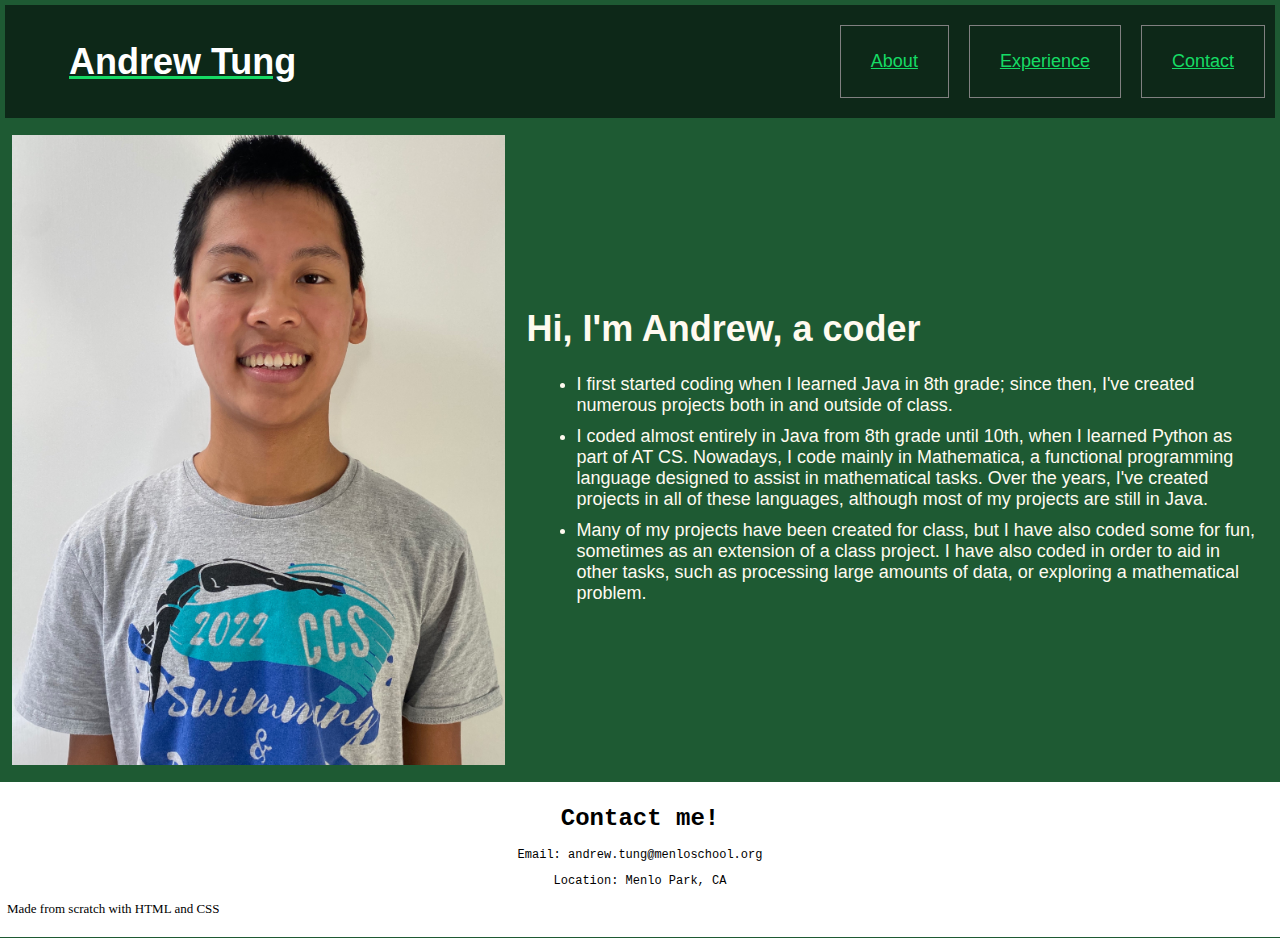
==== portfolio/about.html @ 81a85bd3 "made experience page" ====
<!DOCTYPE html>

<html>
    <head>
        <title>About Me</title>
        <link rel="stylesheet" type="text/css" href="overallstyle.css">
        <link rel="stylesheet" type="text/css" href="aboutstyle.css">
    </head>
    <body>
        <div class = "main">
            <div class="navbar">
                <h1><a href="hero.html" ><span id="title-link">Andrew Tung</span></a></h1>
                <div id="buttons">
                    <a href="about.html"><div class = "clicky">About</div></a>
                    <a href="experience.html"><div class = "clicky">Experience</div></a>
                    <a href="#contact"><div class = "clicky">Contact</div></a>
                </div>
            </div>
            <div class = "content">
                <table>
                    <tr>
                        <td>
                            <img src="me.jpeg" id = "my-picture">
                        </td>
                        <td>
                            <h1>Hi, I'm Andrew, a coder</h1>
                            <ul>
                                <li>I first started coding when I learned Java in 8th grade; since then, I've created numerous projects both in and outside of class.</li>
                                <li>I coded almost entirely in Java from 8th grade until 10th, when I learned Python as part of AT CS. Nowadays, I code mainly in Mathematica, a functional programming language designed to assist in mathematical tasks. Over the years, I've created projects in all of these languages, although most of my projects are still in Java.</li>
                                <li>Many of my projects have been created for class, but I have also coded some for fun, sometimes as an extension of a class project. I have also coded in order to aid in other tasks, such as processing large amounts of data, or exploring a mathematical problem.</li>
                            </ul>
                        </td>
                    </tr>
                </table>
            </div>
            
            <div class="footer" id="contact">
                <center><h1>Contact me!</h1>
                <p>Email: andrew.tung@menloschool.org</p>
                <p>Location: Menlo Park, CA</p></center>
                <p id="uppercase-font">Made from scratch with HTML and CSS</p>
            </div>
        </div>
        
    </body>
</html>
---- portfolio/overallstyle.css ----
body{
    background-color:#04471CE5;
    color:floralwhite;
    font-family:sans-serif;
    font-size:large;
    margin:0px;
}

img{
    height: 50vh;
}

a {
    color:#16DB65;
}

.navbar{
    position:sticky;
    top: 0;
    display:flex;
    flex-direction:row;
    justify-content:space-between;
    align-items:center;
    background-color: #0D2818;
    margin: 5px;
    padding-top: 10px;
    padding-bottom: 10px;
}
#buttons{
    display:flex;
    justify-content:space-around;
}

#title-link{
    color:white;
    margin: 5vw;
    text-decoration: none;
}

.clicky{
    padding-top: 25px;
    padding-bottom: 25px;
    padding-left: 30px;
    padding-right: 30px;
    border: gray 1px solid;
    margin: 10px;
}


.footer{
    font-size:small;
    padding: 7px;
    font-family:monospace;
    color: black;
    background-color:white;
}

#uppercase-font{
    font-family:copperplate;
}

td{
    padding: 10px;
}

li{
    margin: 10px;
}
---- portfolio/aboutstyle.css ----
#my-picture{
    height:70vh;
}
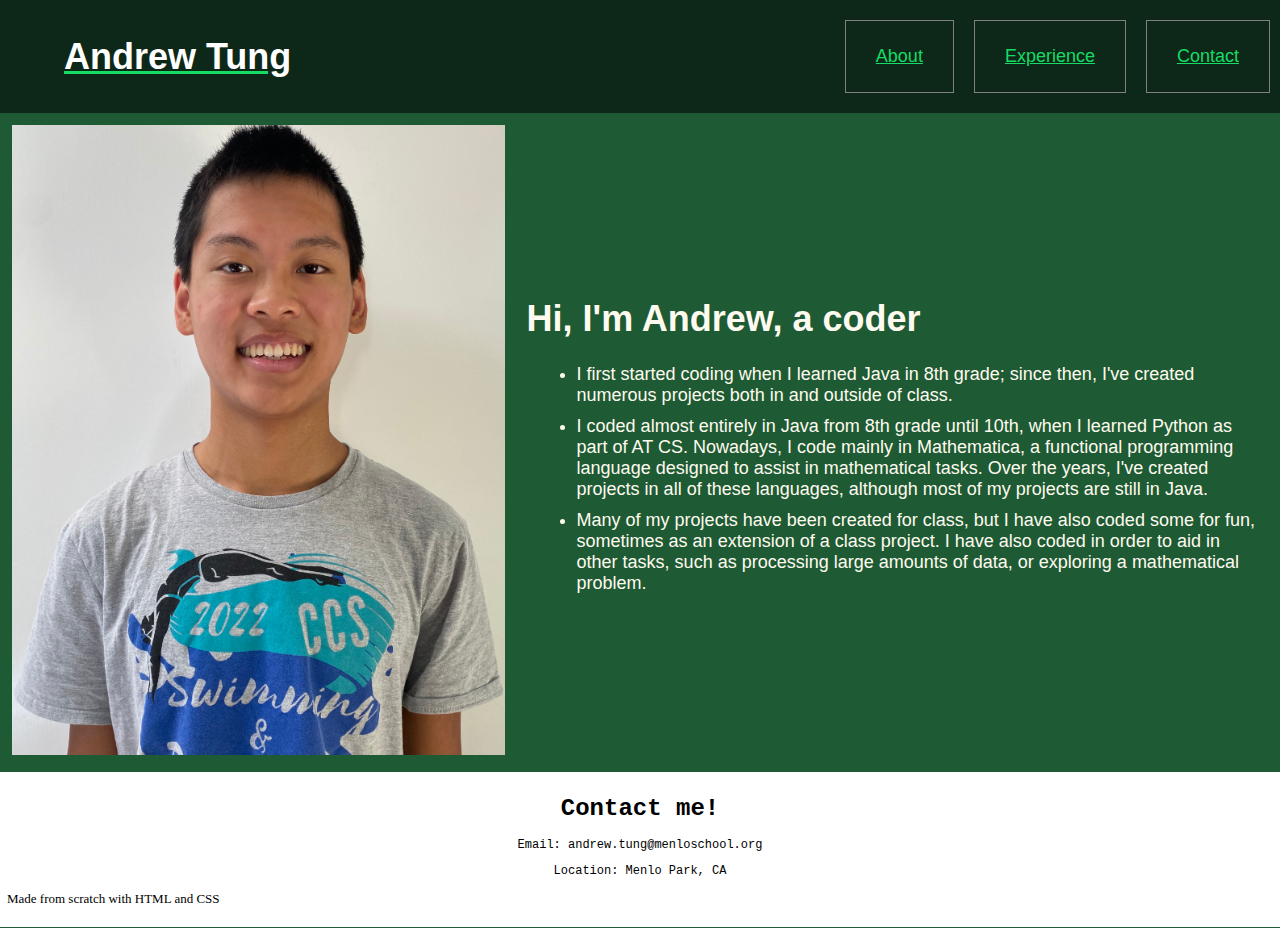
==== commit eff4d699: "new branch" ====
--- a/portfolio/about.html
+++ b/portfolio/about.html
@@ -1,5 +1,5 @@
 <!DOCTYPE html>
-
+<!--todo: add bootstrap code-->
 <html>
     <head>
         <title>About Me</title>
--- a/portfolio/overallstyle.css
+++ b/portfolio/overallstyle.css
@@ -22,7 +22,6 @@
     justify-content:space-between;
     align-items:center;
     background-color: #0D2818;
-    margin: 5px;
     padding-top: 10px;
     padding-bottom: 10px;
 }
--- a/portfolio/aboutstyle.css
+++ b/portfolio/aboutstyle.css
@@ -1,4 +1,3 @@
 #my-picture{
     height:70vh;
-}
-
+}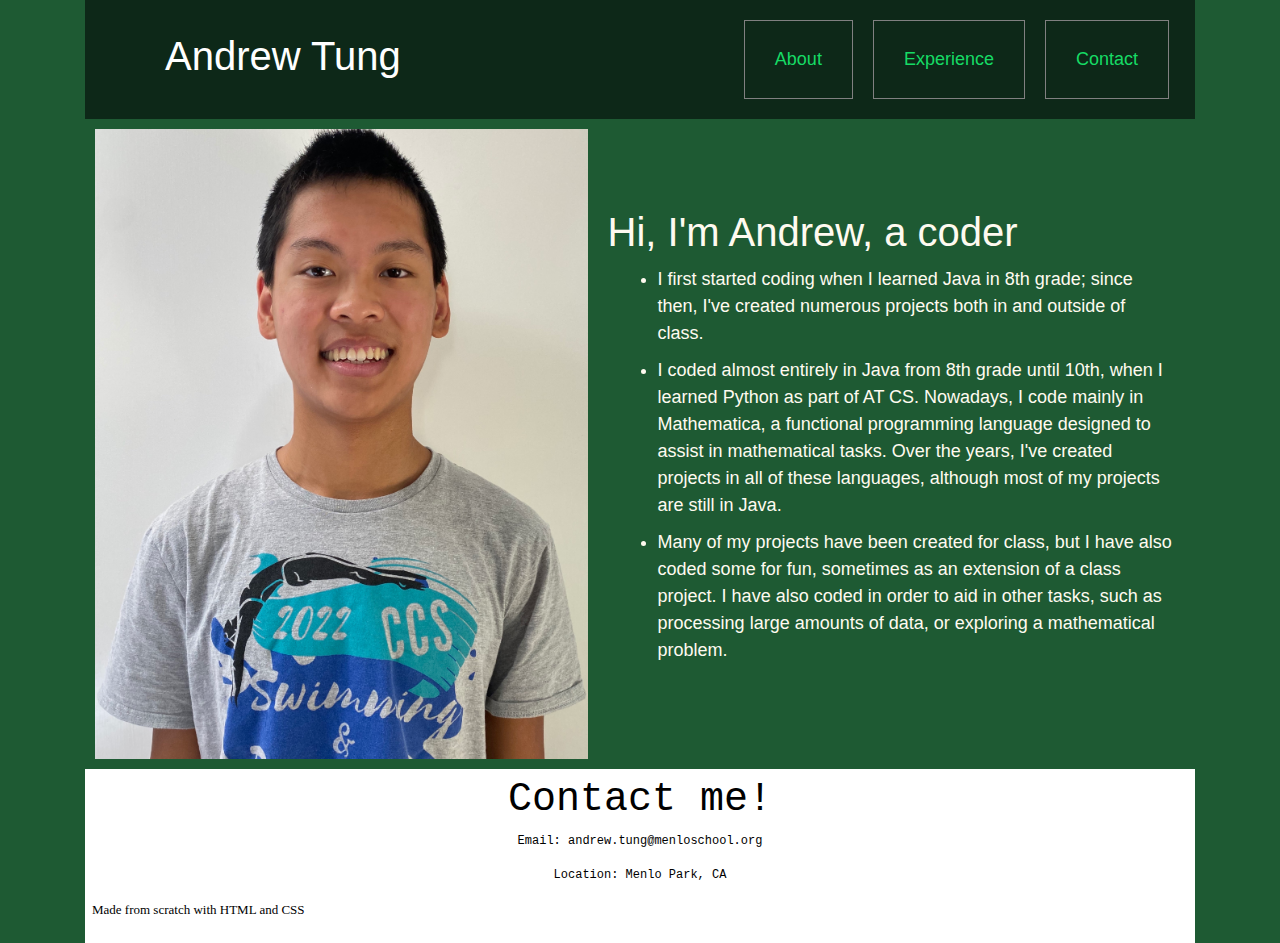
==== commit 1d449540: "started adding bootstrap" ====
--- a/portfolio/about.html
+++ b/portfolio/about.html
@@ -1,46 +1,61 @@
 <!DOCTYPE html>
-<!--todo: add bootstrap code-->
+
 <html>
     <head>
+        <!-- Required meta tags -->
+        <meta charset="utf-8">
+        <meta name="viewport" content="width=device-width, initial-scale=1, shrink-to-fit=no">
+
+        <!-- Bootstrap CSS -->
+        <link rel="stylesheet" href="https://cdn.jsdelivr.net/npm/bootstrap@4.3.1/dist/css/bootstrap.min.css" integrity="sha384-ggOyR0iXCbMQv3Xipma34MD+dH/1fQ784/j6cY/iJTQUOhcWr7x9JvoRxT2MZw1T" crossorigin="anonymous">
+        
+        <!-- Your Personal CSS BELOW this Line -->
+
         <title>About Me</title>
         <link rel="stylesheet" type="text/css" href="overallstyle.css">
         <link rel="stylesheet" type="text/css" href="aboutstyle.css">
     </head>
     <body>
-        <div class = "main">
-            <div class="navbar">
-                <h1><a href="hero.html" ><span id="title-link">Andrew Tung</span></a></h1>
-                <div id="buttons">
-                    <a href="about.html"><div class = "clicky">About</div></a>
-                    <a href="experience.html"><div class = "clicky">Experience</div></a>
-                    <a href="#contact"><div class = "clicky">Contact</div></a>
+        <div class="container">
+            <div class = "main">
+                <div class="navbar">
+                    <h1><a href="hero.html" ><span id="title-link">Andrew Tung</span></a></h1>
+                    <div id="buttons">
+                        <a href="about.html"><div class = "clicky">About</div></a>
+                        <a href="experience.html"><div class = "clicky">Experience</div></a>
+                        <a href="#contact"><div class = "clicky">Contact</div></a>
+                    </div>
+                </div>
+                <div class = "content">
+                    <table>
+                        <tr>
+                            <td>
+                                <img src="me.jpeg" id = "my-picture">
+                            </td>
+                            <td>
+                                <h1>Hi, I'm Andrew, a coder</h1>
+                                <ul>
+                                    <li>I first started coding when I learned Java in 8th grade; since then, I've created numerous projects both in and outside of class.</li>
+                                    <li>I coded almost entirely in Java from 8th grade until 10th, when I learned Python as part of AT CS. Nowadays, I code mainly in Mathematica, a functional programming language designed to assist in mathematical tasks. Over the years, I've created projects in all of these languages, although most of my projects are still in Java.</li>
+                                    <li>Many of my projects have been created for class, but I have also coded some for fun, sometimes as an extension of a class project. I have also coded in order to aid in other tasks, such as processing large amounts of data, or exploring a mathematical problem.</li>
+                                </ul>
+                            </td>
+                        </tr>
+                    </table>
+                </div>
+                
+                <div class="footer" id="contact">
+                    <center><h1>Contact me!</h1>
+                    <p>Email: andrew.tung@menloschool.org</p>
+                    <p>Location: Menlo Park, CA</p></center>
+                    <p id="uppercase-font">Made from scratch with HTML and CSS</p>
                 </div>
             </div>
-            <div class = "content">
-                <table>
-                    <tr>
-                        <td>
-                            <img src="me.jpeg" id = "my-picture">
-                        </td>
-                        <td>
-                            <h1>Hi, I'm Andrew, a coder</h1>
-                            <ul>
-                                <li>I first started coding when I learned Java in 8th grade; since then, I've created numerous projects both in and outside of class.</li>
-                                <li>I coded almost entirely in Java from 8th grade until 10th, when I learned Python as part of AT CS. Nowadays, I code mainly in Mathematica, a functional programming language designed to assist in mathematical tasks. Over the years, I've created projects in all of these languages, although most of my projects are still in Java.</li>
-                                <li>Many of my projects have been created for class, but I have also coded some for fun, sometimes as an extension of a class project. I have also coded in order to aid in other tasks, such as processing large amounts of data, or exploring a mathematical problem.</li>
-                            </ul>
-                        </td>
-                    </tr>
-                </table>
-            </div>
-            
-            <div class="footer" id="contact">
-                <center><h1>Contact me!</h1>
-                <p>Email: andrew.tung@menloschool.org</p>
-                <p>Location: Menlo Park, CA</p></center>
-                <p id="uppercase-font">Made from scratch with HTML and CSS</p>
-            </div>
         </div>
-        
+
+        <!-- Your Content ABOVE this Line -->
+        <script src="https://code.jquery.com/jquery-3.3.1.slim.min.js" integrity="sha384-q8i/X+965DzO0rT7abK41JStQIAqVgRVzpbzo5smXKp4YfRvH+8abtTE1Pi6jizo" crossorigin="anonymous"></script>
+        <script src="https://cdn.jsdelivr.net/npm/popper.js@1.14.7/dist/umd/popper.min.js" integrity="sha384-UO2eT0CpHqdSJQ6hJty5KVphtPhzWj9WO1clHTMGa3JDZwrnQq4sF86dIHNDz0W1" crossorigin="anonymous"></script>
+        <script src="https://cdn.jsdelivr.net/npm/bootstrap@4.3.1/dist/js/bootstrap.min.js" integrity="sha384-JjSmVgyd0p3pXB1rRibZUAYoIIy6OrQ6VrjIEaFf/nJGzIxFDsf4x0xIM+B07jRM" crossorigin="anonymous"></script>
     </body>
 </html>--- a/portfolio/overallstyle.css
+++ b/portfolio/overallstyle.css
@@ -10,8 +10,13 @@
     height: 50vh;
 }
 
+
 a {
     color:#16DB65;
+}
+
+a:hover{
+    color:white;
 }
 
 .navbar{
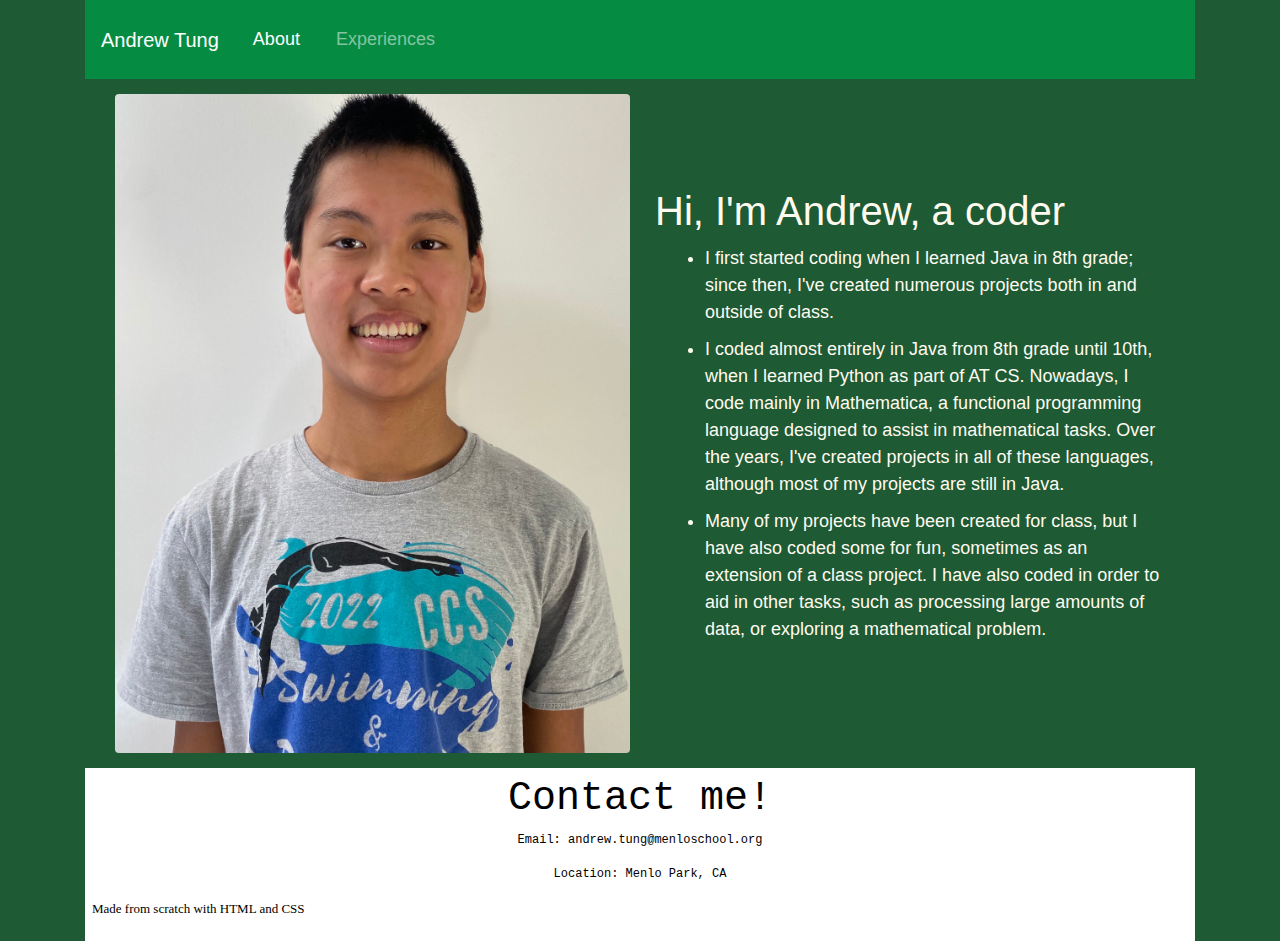
==== commit ec8b13c9: "started adding bootstrap stuff" ====
--- a/portfolio/about.html
+++ b/portfolio/about.html
@@ -1,61 +1,81 @@
 <!DOCTYPE html>
 
 <html>
-    <head>
-        <!-- Required meta tags -->
-        <meta charset="utf-8">
-        <meta name="viewport" content="width=device-width, initial-scale=1, shrink-to-fit=no">
 
-        <!-- Bootstrap CSS -->
-        <link rel="stylesheet" href="https://cdn.jsdelivr.net/npm/bootstrap@4.3.1/dist/css/bootstrap.min.css" integrity="sha384-ggOyR0iXCbMQv3Xipma34MD+dH/1fQ784/j6cY/iJTQUOhcWr7x9JvoRxT2MZw1T" crossorigin="anonymous">
-        
-        <!-- Your Personal CSS BELOW this Line -->
+<head>
+    <!-- Required meta tags -->
+    <meta charset="utf-8">
+    <meta name="viewport" content="width=device-width, initial-scale=1, shrink-to-fit=no">
 
-        <title>About Me</title>
-        <link rel="stylesheet" type="text/css" href="overallstyle.css">
-        <link rel="stylesheet" type="text/css" href="aboutstyle.css">
-    </head>
-    <body>
-        <div class="container">
-            <div class = "main">
-                <div class="navbar">
-                    <h1><a href="hero.html" ><span id="title-link">Andrew Tung</span></a></h1>
-                    <div id="buttons">
-                        <a href="about.html"><div class = "clicky">About</div></a>
-                        <a href="experience.html"><div class = "clicky">Experience</div></a>
-                        <a href="#contact"><div class = "clicky">Contact</div></a>
-                    </div>
-                </div>
-                <div class = "content">
-                    <table>
-                        <tr>
-                            <td>
-                                <img src="me.jpeg" id = "my-picture">
-                            </td>
-                            <td>
-                                <h1>Hi, I'm Andrew, a coder</h1>
-                                <ul>
-                                    <li>I first started coding when I learned Java in 8th grade; since then, I've created numerous projects both in and outside of class.</li>
-                                    <li>I coded almost entirely in Java from 8th grade until 10th, when I learned Python as part of AT CS. Nowadays, I code mainly in Mathematica, a functional programming language designed to assist in mathematical tasks. Over the years, I've created projects in all of these languages, although most of my projects are still in Java.</li>
-                                    <li>Many of my projects have been created for class, but I have also coded some for fun, sometimes as an extension of a class project. I have also coded in order to aid in other tasks, such as processing large amounts of data, or exploring a mathematical problem.</li>
-                                </ul>
-                            </td>
-                        </tr>
-                    </table>
-                </div>
-                
-                <div class="footer" id="contact">
-                    <center><h1>Contact me!</h1>
-                    <p>Email: andrew.tung@menloschool.org</p>
-                    <p>Location: Menlo Park, CA</p></center>
-                    <p id="uppercase-font">Made from scratch with HTML and CSS</p>
-                </div>
+    <!-- Bootstrap CSS -->
+    <link rel="stylesheet" href="https://cdn.jsdelivr.net/npm/bootstrap@4.3.1/dist/css/bootstrap.min.css"
+        integrity="sha384-ggOyR0iXCbMQv3Xipma34MD+dH/1fQ784/j6cY/iJTQUOhcWr7x9JvoRxT2MZw1T" crossorigin="anonymous">
+
+    <!-- Your Personal CSS BELOW this Line -->
+
+    <title>About Me</title>
+    <link rel="stylesheet" type="text/css" href="overallstyle.css">
+    <link rel="stylesheet" type="text/css" href="aboutstyle.css">
+</head>
+
+<body>
+    <div class="container">
+        <nav class="navbar sticky-top navbar-expand-lg navbar-dark">
+            <a class="navbar-brand" href="hero.html">Andrew Tung</a>
+            <div class="collapse navbar-collapse" id="navbarNavDropdown">
+                <ul class="navbar-nav">
+                    <li class="nav-item active">
+                        <a class="nav-link" href="about.html">About</a>
+                    </li>
+                    <li class="nav-item">
+                        <a class="nav-link" href="experience.html">Experiences</a>
+                    </li>
+                </ul>
+            </div>
+        </nav>
+
+        <div class="row align-items-center">
+            <div class="col-md-6 text-center">
+                <img src="me.jpeg" class="rounded" id="my-picture">
+            </div>
+            <div class="col-md-6">
+                <h1>Hi, I'm Andrew, a coder</h1>
+                <ul>
+                    <li>I first started coding when I learned Java in 8th grade; since then, I've created numerous
+                        projects both in and outside of class.</li>
+                    <li>I coded almost entirely in Java from 8th grade until 10th, when I learned Python as part of AT
+                        CS. Nowadays, I code mainly in Mathematica, a functional programming language designed to assist
+                        in mathematical tasks. Over the years, I've created projects in all of these languages, although
+                        most of my projects are still in Java.</li>
+                    <li>Many of my projects have been created for class, but I have also coded some for fun, sometimes
+                        as an extension of a class project. I have also coded in order to aid in other tasks, such as
+                        processing large amounts of data, or exploring a mathematical problem.</li>
+                </ul>
             </div>
         </div>
 
-        <!-- Your Content ABOVE this Line -->
-        <script src="https://code.jquery.com/jquery-3.3.1.slim.min.js" integrity="sha384-q8i/X+965DzO0rT7abK41JStQIAqVgRVzpbzo5smXKp4YfRvH+8abtTE1Pi6jizo" crossorigin="anonymous"></script>
-        <script src="https://cdn.jsdelivr.net/npm/popper.js@1.14.7/dist/umd/popper.min.js" integrity="sha384-UO2eT0CpHqdSJQ6hJty5KVphtPhzWj9WO1clHTMGa3JDZwrnQq4sF86dIHNDz0W1" crossorigin="anonymous"></script>
-        <script src="https://cdn.jsdelivr.net/npm/bootstrap@4.3.1/dist/js/bootstrap.min.js" integrity="sha384-JjSmVgyd0p3pXB1rRibZUAYoIIy6OrQ6VrjIEaFf/nJGzIxFDsf4x0xIM+B07jRM" crossorigin="anonymous"></script>
-    </body>
+
+
+        <div class="footer" id="contact">
+            <center>
+                <h1>Contact me!</h1>
+                <p>Email: andrew.tung@menloschool.org</p>
+                <p>Location: Menlo Park, CA</p>
+            </center>
+            <p id="uppercase-font">Made from scratch with HTML and CSS</p>
+        </div>
+    </div>
+
+    <!-- Your Content ABOVE this Line -->
+    <script src="https://code.jquery.com/jquery-3.3.1.slim.min.js"
+        integrity="sha384-q8i/X+965DzO0rT7abK41JStQIAqVgRVzpbzo5smXKp4YfRvH+8abtTE1Pi6jizo"
+        crossorigin="anonymous"></script>
+    <script src="https://cdn.jsdelivr.net/npm/popper.js@1.14.7/dist/umd/popper.min.js"
+        integrity="sha384-UO2eT0CpHqdSJQ6hJty5KVphtPhzWj9WO1clHTMGa3JDZwrnQq4sF86dIHNDz0W1"
+        crossorigin="anonymous"></script>
+    <script src="https://cdn.jsdelivr.net/npm/bootstrap@4.3.1/dist/js/bootstrap.min.js"
+        integrity="sha384-JjSmVgyd0p3pXB1rRibZUAYoIIy6OrQ6VrjIEaFf/nJGzIxFDsf4x0xIM+B07jRM"
+        crossorigin="anonymous"></script>
+</body>
+
 </html>--- a/portfolio/overallstyle.css
+++ b/portfolio/overallstyle.css
@@ -7,9 +7,8 @@
 }
 
 img{
-    height: 50vh;
+    margin:5px;
 }
-
 
 a {
     color:#16DB65;
@@ -20,34 +19,18 @@
 }
 
 .navbar{
-    position:sticky;
-    top: 0;
-    display:flex;
-    flex-direction:row;
-    justify-content:space-between;
-    align-items:center;
-    background-color: #0D2818;
-    padding-top: 10px;
-    padding-bottom: 10px;
-}
-#buttons{
-    display:flex;
-    justify-content:space-around;
+    background-color:#058C42;
 }
 
-#title-link{
-    color:white;
-    margin: 5vw;
-    text-decoration: none;
+/* used to make the navbar more spaced out */
+li{
+    margin: 10px;
 }
 
-.clicky{
-    padding-top: 25px;
-    padding-bottom: 25px;
-    padding-left: 30px;
-    padding-right: 30px;
-    border: gray 1px solid;
-    margin: 10px;
+
+
+.jumbotron{
+    background-color:#058C42;
 }
 
 
@@ -62,11 +45,3 @@
 #uppercase-font{
     font-family:copperplate;
 }
-
-td{
-    padding: 10px;
-}
-
-li{
-    margin: 10px;
-}--- a/portfolio/aboutstyle.css
+++ b/portfolio/aboutstyle.css
@@ -1,3 +1,12 @@
 #my-picture{
-    height:70vh;
-}+    width:100%;
+}
+
+
+.row{
+    margin: 10px;
+}
+
+td{
+    padding: 10px;
+}
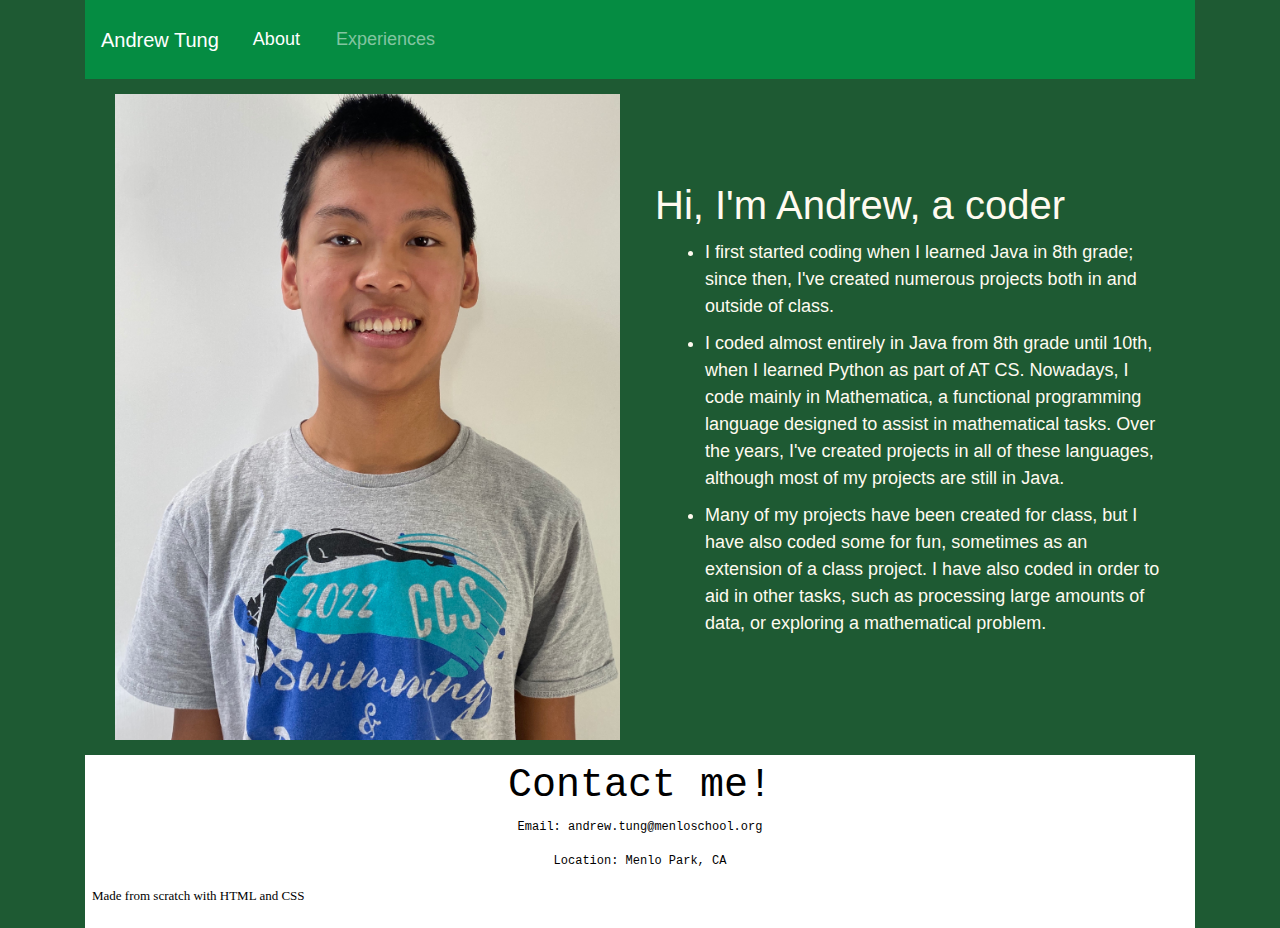
==== commit 3f8b08ae: "moved files around and updated experiences" ====
--- a/portfolio/about.html
+++ b/portfolio/about.html
@@ -14,8 +14,8 @@
     <!-- Your Personal CSS BELOW this Line -->
 
     <title>About Me</title>
-    <link rel="stylesheet" type="text/css" href="overallstyle.css">
-    <link rel="stylesheet" type="text/css" href="aboutstyle.css">
+    <link rel="stylesheet" type="text/css" href="Styles/overallstyle.css">
+    <link rel="stylesheet" type="text/css" href="Styles/aboutstyle.css">
 </head>
 
 <body>
@@ -36,7 +36,7 @@
 
         <div class="row align-items-center">
             <div class="col-md-6 text-center">
-                <img src="me.jpeg" class="rounded" id="my-picture">
+                <img src="Images/me.jpeg" class="rounded" id="my-picture">
             </div>
             <div class="col-md-6">
                 <h1>Hi, I'm Andrew, a coder</h1>
--- a/portfolio/Styles/overallstyle.css
+++ b/portfolio/Styles/overallstyle.css
@@ -0,0 +1,48 @@
+body{
+    background-color:#04471CE5;
+    color:floralwhite;
+    font-family:sans-serif;
+    font-size:large;
+    margin:0px;
+}
+
+img{
+    padding: 5px;
+    width: 100%;
+}
+
+a {
+    color:#16DB65;
+}
+
+a:hover{
+    color:white;
+}
+
+.navbar{
+    background-color:#058C42;
+}
+
+/* used to make the navbar more spaced out */
+li{
+    margin: 10px;
+}
+
+
+
+.jumbotron{
+    background-color:#058C42;
+}
+
+
+.footer{
+    font-size:small;
+    padding: 7px;
+    font-family:monospace;
+    color: black;
+    background-color:white;
+}
+
+#uppercase-font{
+    font-family:copperplate;
+}
--- a/portfolio/Styles/aboutstyle.css
+++ b/portfolio/Styles/aboutstyle.css
@@ -0,0 +1,12 @@
+#my-picture{
+    width:100%;
+}
+
+
+.row{
+    margin: 10px;
+}
+
+td{
+    padding: 10px;
+}
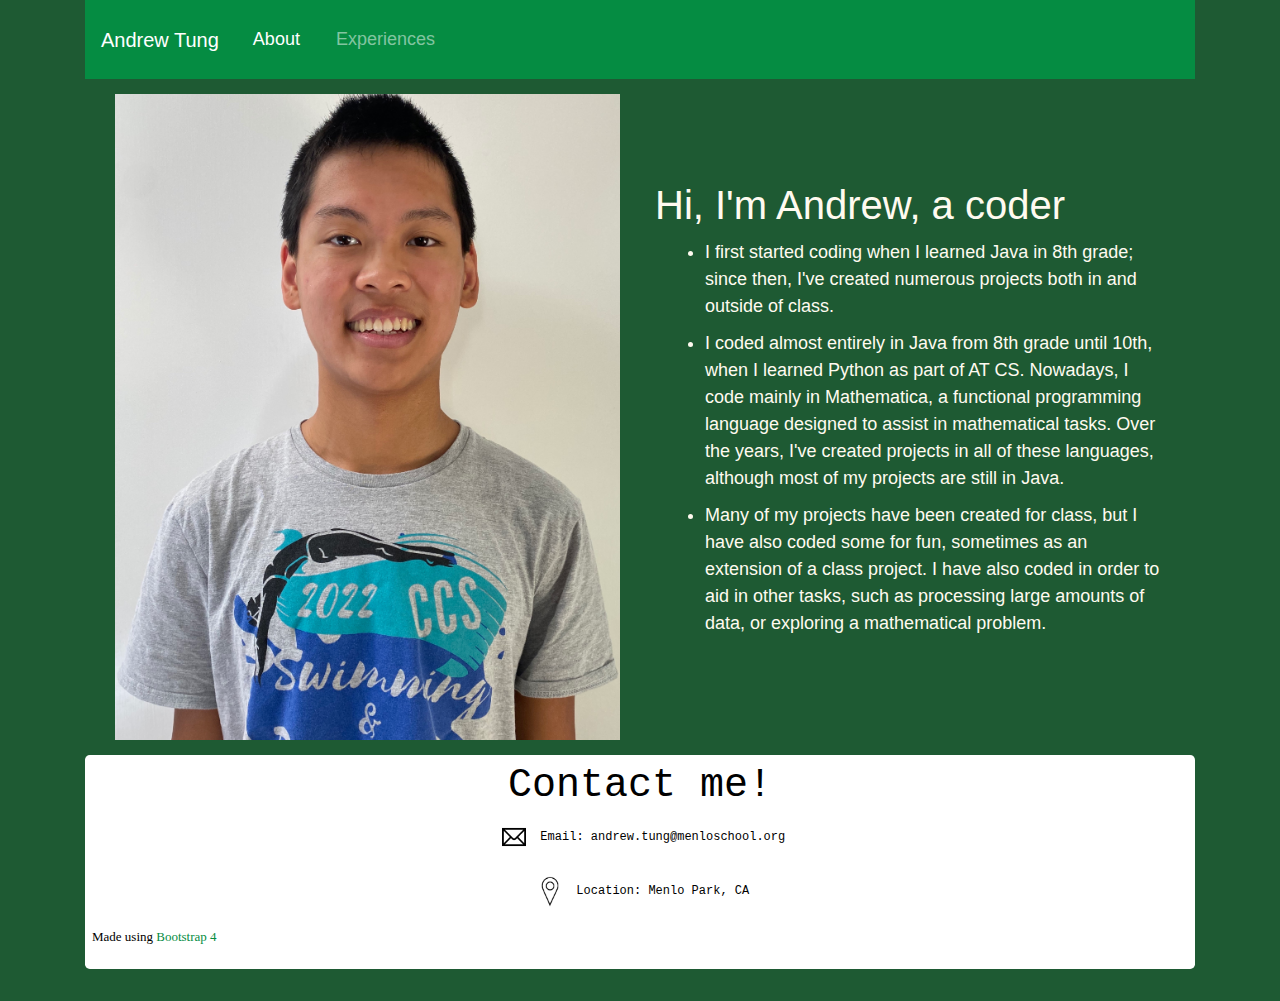
==== commit cf4f798f: "finished" ====
--- a/portfolio/about.html
+++ b/portfolio/about.html
@@ -20,9 +20,13 @@
 
 <body>
     <div class="container">
+        <!--From bootstrap website https://getbootstrap.com/docs/4.0/components/navbar/-->
         <nav class="navbar sticky-top navbar-expand-lg navbar-dark">
             <a class="navbar-brand" href="hero.html">Andrew Tung</a>
-            <div class="collapse navbar-collapse" id="navbarNavDropdown">
+            <button class="navbar-toggler" type="button" data-toggle="collapse" data-target="#navbarSupportedContent" aria-controls="navbarSupportedContent" aria-expanded="false" aria-label="Toggle navigation">
+                <span class="navbar-toggler-icon"></span>
+            </button>
+            <div class="collapse navbar-collapse" id="navbarSupportedContent">
                 <ul class="navbar-nav">
                     <li class="nav-item active">
                         <a class="nav-link" href="about.html">About</a>
@@ -31,12 +35,13 @@
                         <a class="nav-link" href="experience.html">Experiences</a>
                     </li>
                 </ul>
+                
             </div>
         </nav>
 
         <div class="row align-items-center">
             <div class="col-md-6 text-center">
-                <img src="Images/me.jpeg" class="rounded" id="my-picture">
+                <img src="Images/me.jpeg" class="rounded img-large">
             </div>
             <div class="col-md-6">
                 <h1>Hi, I'm Andrew, a coder</h1>
@@ -56,13 +61,15 @@
 
 
 
-        <div class="footer" id="contact">
+        <div class="footer jumbotron">
             <center>
                 <h1>Contact me!</h1>
-                <p>Email: andrew.tung@menloschool.org</p>
-                <p>Location: Menlo Park, CA</p>
+                <!--image credit: http://www.stickpng.com/img/icons-logos-emojis/email-icons/email-icon-black-simple 
+                    https://www.vecteezy.com/vector-art/599083-location-icon-vector-->
+                <p><img src="Images/email.png" class="rounded icon">  Email: andrew.tung@menloschool.org</p>
+                <p><img src="Images/location.png" class="rounded icon"> Location: Menlo Park, CA</p>
             </center>
-            <p id="uppercase-font">Made from scratch with HTML and CSS</p>
+            <p id="uppercase-font">Made using <a href="https://getbootstrap.com/docs/4.0/getting-started/introduction/" class="light-link">Bootstrap 4</a></p>
         </div>
     </div>
 
--- a/portfolio/Styles/overallstyle.css
+++ b/portfolio/Styles/overallstyle.css
@@ -6,7 +6,7 @@
     margin:0px;
 }
 
-img{
+.img-large{
     padding: 5px;
     width: 100%;
 }
@@ -19,6 +19,14 @@
     color:white;
 }
 
+.light-link{
+    color:#058C42;
+}
+
+.light-link:hover{
+    color:black;
+}
+
 .navbar{
     background-color:#058C42;
 }
@@ -28,12 +36,13 @@
     margin: 10px;
 }
 
-
-
 .jumbotron{
     background-color:#058C42;
 }
 
+.icon{
+    width:3vw;
+}
 
 .footer{
     font-size:small;
--- a/portfolio/Styles/aboutstyle.css
+++ b/portfolio/Styles/aboutstyle.css
@@ -1,12 +1,4 @@
-#my-picture{
-    width:100%;
-}
-
 
 .row{
     margin: 10px;
-}
-
-td{
-    padding: 10px;
-}
+}